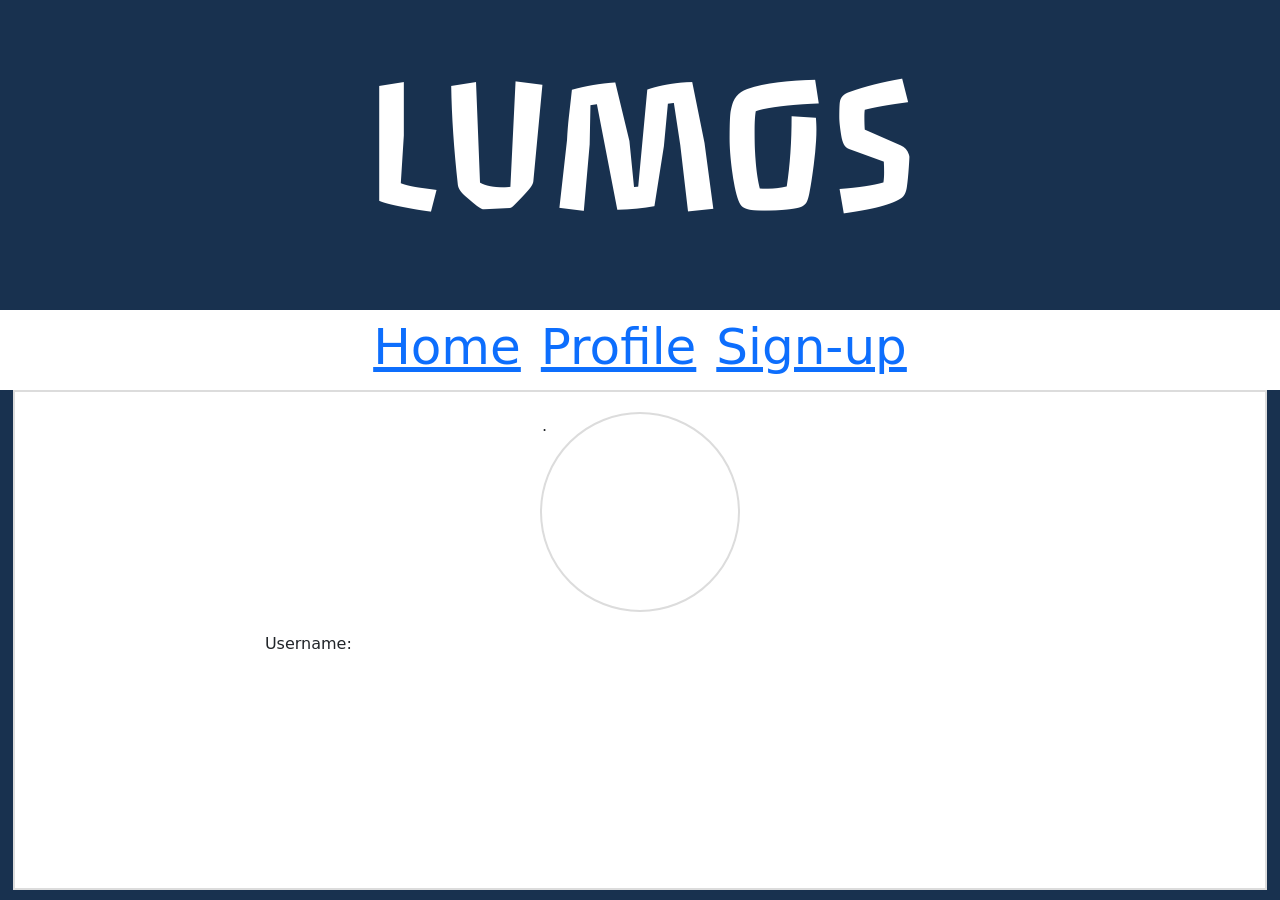
==== root/profile.html @ 5344e94e "CSS - Created and formatted a profile page HTML - Created a profile page" ====
<html>
    <head>
        <!-- BOOTSTRAP INTEGRATION -->
        <meta charset="UTF-8" />
        <meta name="viewport" content="width=device-width, initial-scale=1">
        <link rel="stylesheet" href="https://cdn.jsdelivr.net/npm/bootstrap@5.3.8/dist/css/bootstrap.min.css">
        <!-- CSS Linking-->
        <link rel="stylesheet" href="/css/template.css">
        <link rel="stylesheet" href="/css/profile.css">
        <title>Profile</title>
    </head>
    <body>
        <!-- PAGE TITLE -->
        <div class="page-title"> 
            LUMOS
        </div>
    
        <div class="home-banner"> 
            <div id="index">
                <a href="index.html"> Home </a>
            </div>
            <div id="profile">
                <a href="profile.html"> Profile </a>
            </div>
            <div id="sign-up">
                <a href="sign-up.html"> Sign-up </a>
            </div>
        </div>

        <div id="page-container">
            <div id="profile-container">
                .
            </div>
            <div id="profile-details">
                <p>Username:</p> 
            </div>
        </div>
</html>
---- css/template.css ----
@import url('https://fonts.googleapis.com/css2?family=Passero+One&display=swap');

body {
    background-color: #18314f;
}

.page-title {
    margin-bottom: 10px;
    color: white;
    font-size: 200px;
    text-align: center;
    font-family: "Passero One", sans-serif;
    font-weight: 400;
    font-style: normal;
}

.home-banner {
    background-color: white;
    height: 80px;
    justify-content: center;
    display: flex;
    gap: 20px;
    font-size: 50px;
}

.index {
    padding-top: 20px;
}
---- css/profile.css ----
#page-container{
    justify-content: center;
    border: 2px solid gainsboro;
    width: 98%;
    height: 500px;
    margin: 0 auto;
    background-color: white;
}

#profile-container{
    margin: 20px auto;
    border: 2px solid gainsboro;
    height: 200px;
    width: 200px;
    border-radius: 100%;
}

#profile-details{
    margin-left: 20%;
}
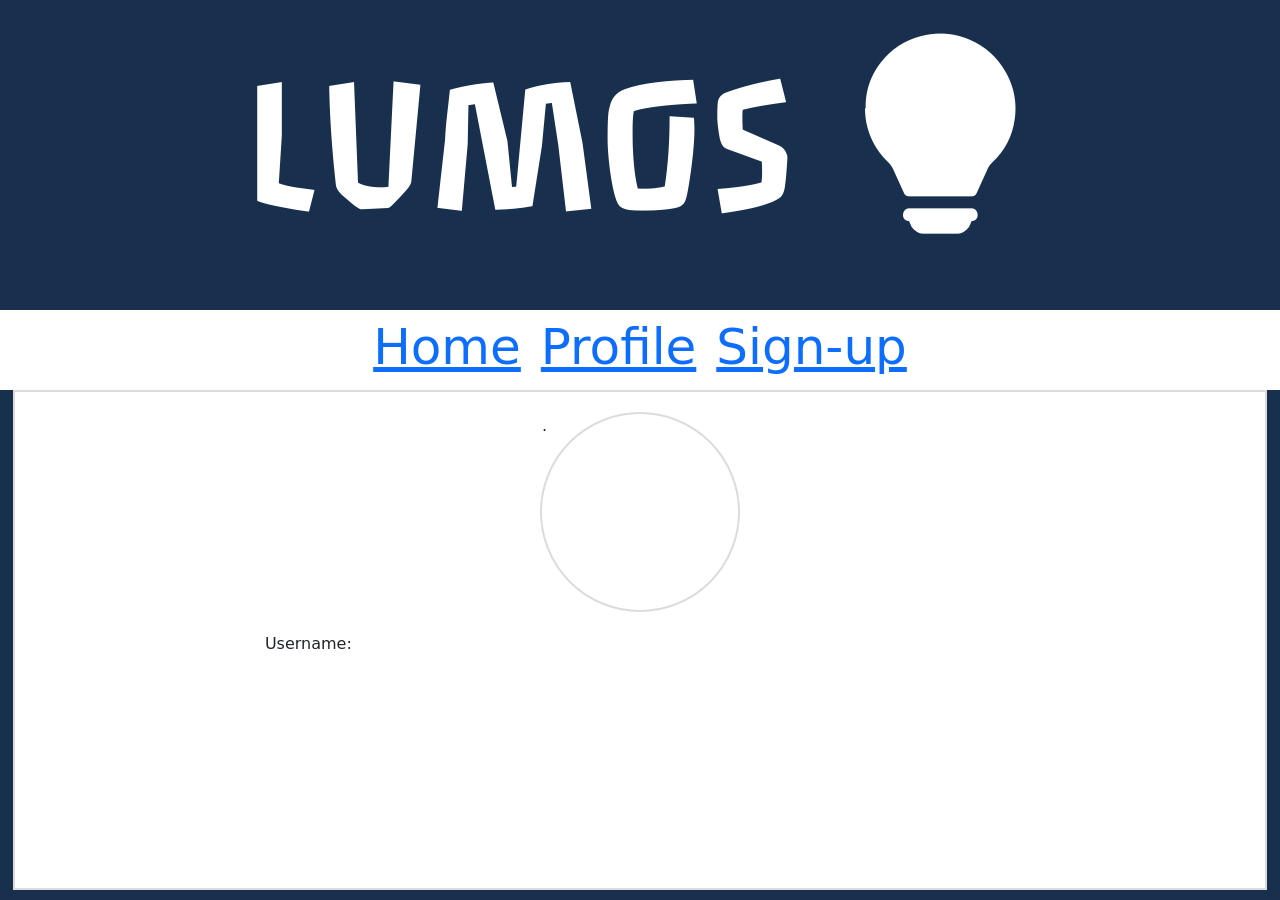
==== commit c4ce0636: "HTML - Added a new create post div - Added a new light bulb beside the LUMOS logo on every page CSS " ====
--- a/root/profile.html
+++ b/root/profile.html
@@ -4,6 +4,7 @@
         <meta charset="UTF-8" />
         <meta name="viewport" content="width=device-width, initial-scale=1">
         <link rel="stylesheet" href="https://cdn.jsdelivr.net/npm/bootstrap@5.3.8/dist/css/bootstrap.min.css">
+        <link href="https://cdn.jsdelivr.net/npm/bootstrap-icons/font/bootstrap-icons.css" rel="stylesheet">
         <!-- CSS Linking-->
         <link rel="stylesheet" href="/css/template.css">
         <link rel="stylesheet" href="/css/profile.css">
@@ -13,6 +14,7 @@
         <!-- PAGE TITLE -->
         <div class="page-title"> 
             LUMOS
+            <i class="bi bi-lightbulb-fill"></i>
         </div>
     
         <div class="home-banner"> 
--- a/css/template.css
+++ b/css/template.css
@@ -1,7 +1,7 @@
 @import url('https://fonts.googleapis.com/css2?family=Passero+One&display=swap');
 
 body {
-    background-color: #18314f;
+    background-color: #18304e;
 }
 
 .page-title {
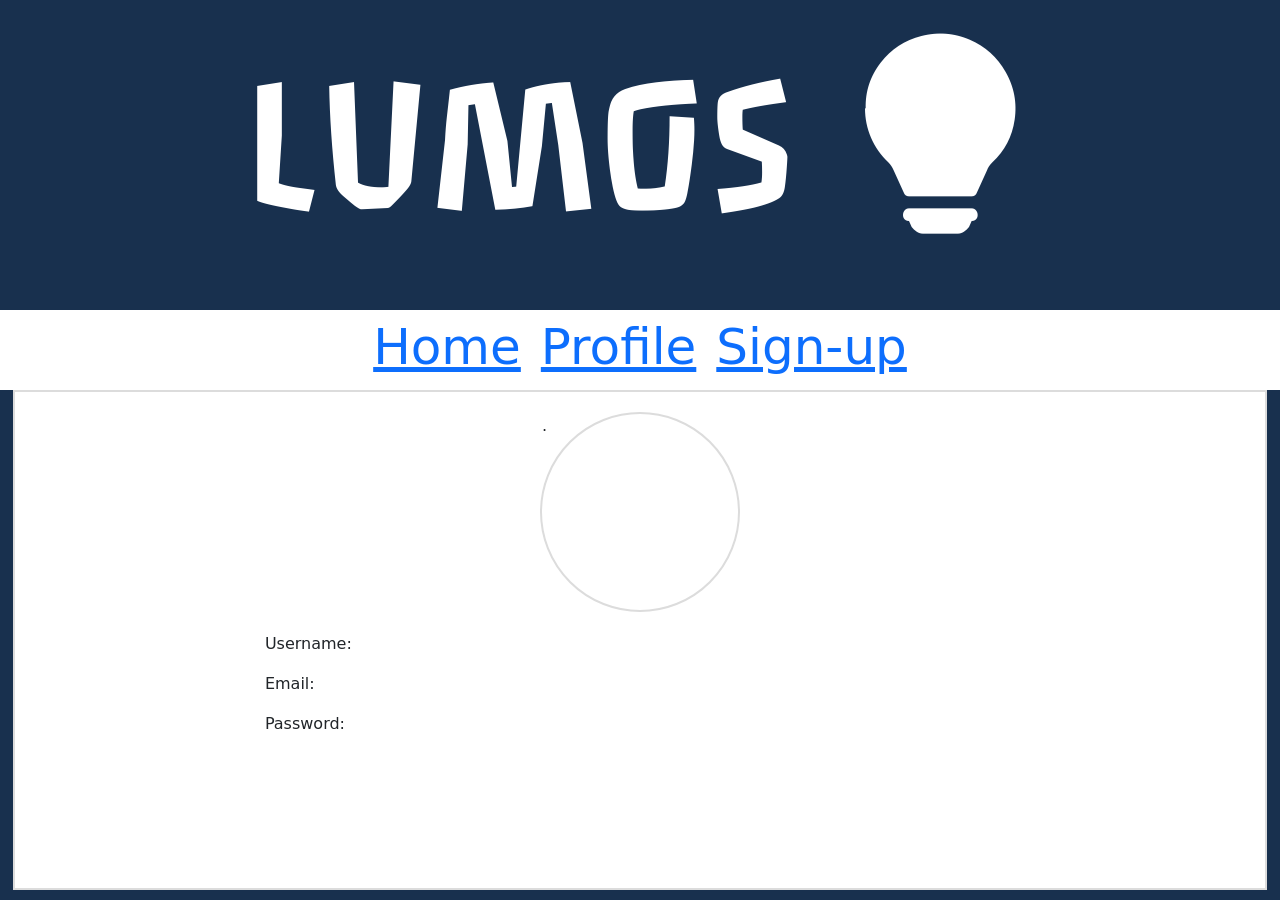
==== commit 8d17f144: "Created the post button (Unfunctional) HTML - Added a new post button - Added a new section username" ====
--- a/root/profile.html
+++ b/root/profile.html
@@ -34,7 +34,9 @@
                 .
             </div>
             <div id="profile-details">
-                <p>Username:</p> 
+                <p>Username: </p> 
+                <p>Email: </p>
+                <p>Password: </p>
             </div>
         </div>
 </html>
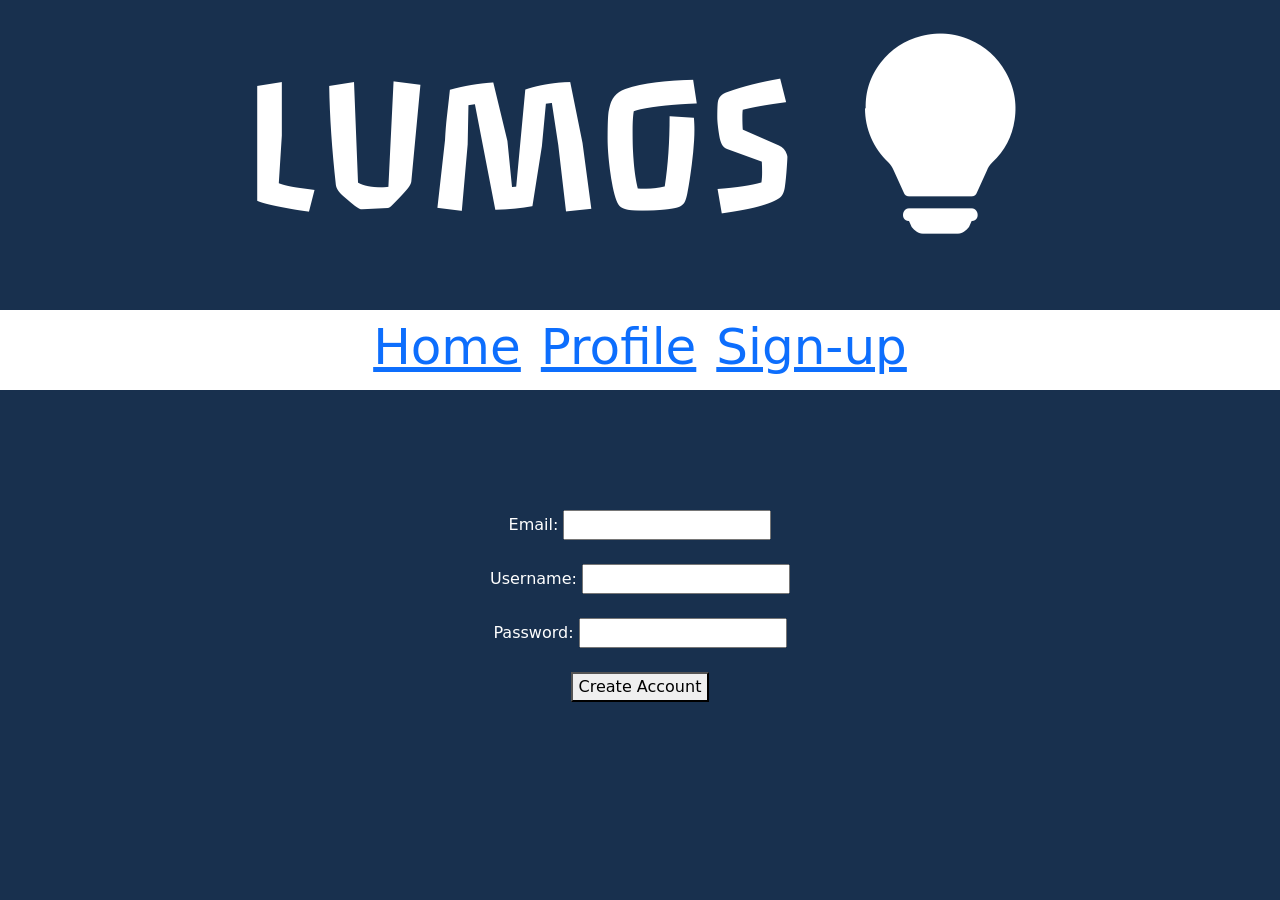
==== commit 20d0ff16: "Redirect users if they don't have an account to sign up HTML - Changed structure of profile details " ====
--- a/root/profile.html
+++ b/root/profile.html
@@ -34,9 +34,10 @@
                 .
             </div>
             <div id="profile-details">
-                <p>Username: </p> 
-                <p>Email: </p>
-                <p>Password: </p>
+                <p id="username-label">Username: </p> 
+                <p id="email-label">Email: </p>
+                <p id="password-label">Password: </p>
             </div>
         </div>
+    <script src="../js/profile.js"></script>
 </html>
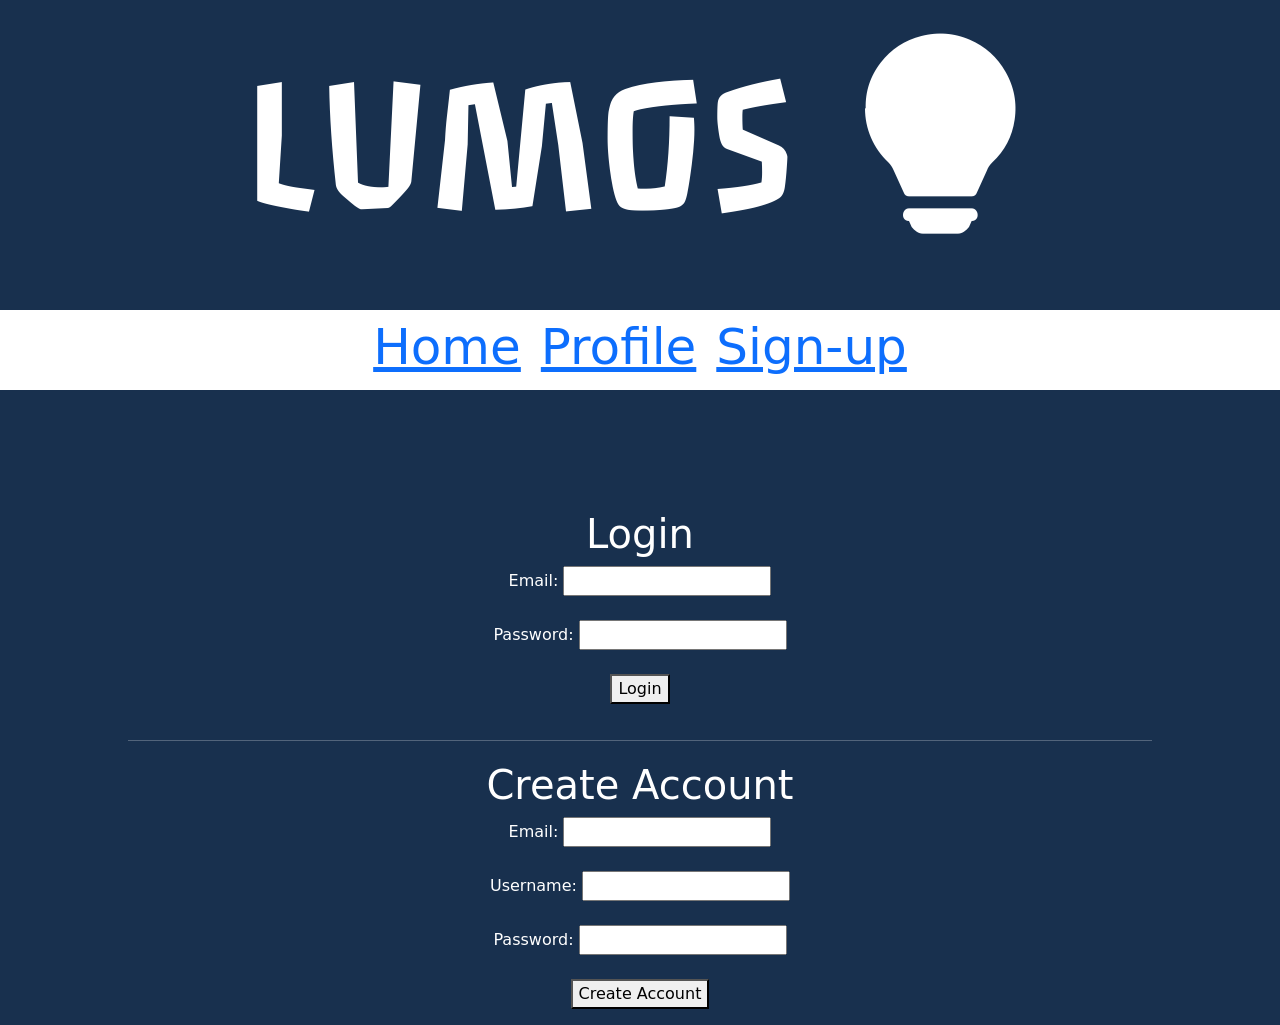
==== commit 400914da: "Added Posting function & Delete account function HTML - Added delete account button to profile page " ====
--- a/root/profile.html
+++ b/root/profile.html
@@ -31,13 +31,17 @@
 
         <div id="page-container">
             <div id="profile-container">
-                .
+                
             </div>
             <div id="profile-details">
                 <p id="username-label">Username: </p> 
                 <p id="email-label">Email: </p>
                 <p id="password-label">Password: </p>
             </div>
+
+            <div>
+                <button id="delete-account-button">Delete Account</button>
+            </div>
         </div>
     <script src="../js/profile.js"></script>
 </html>
